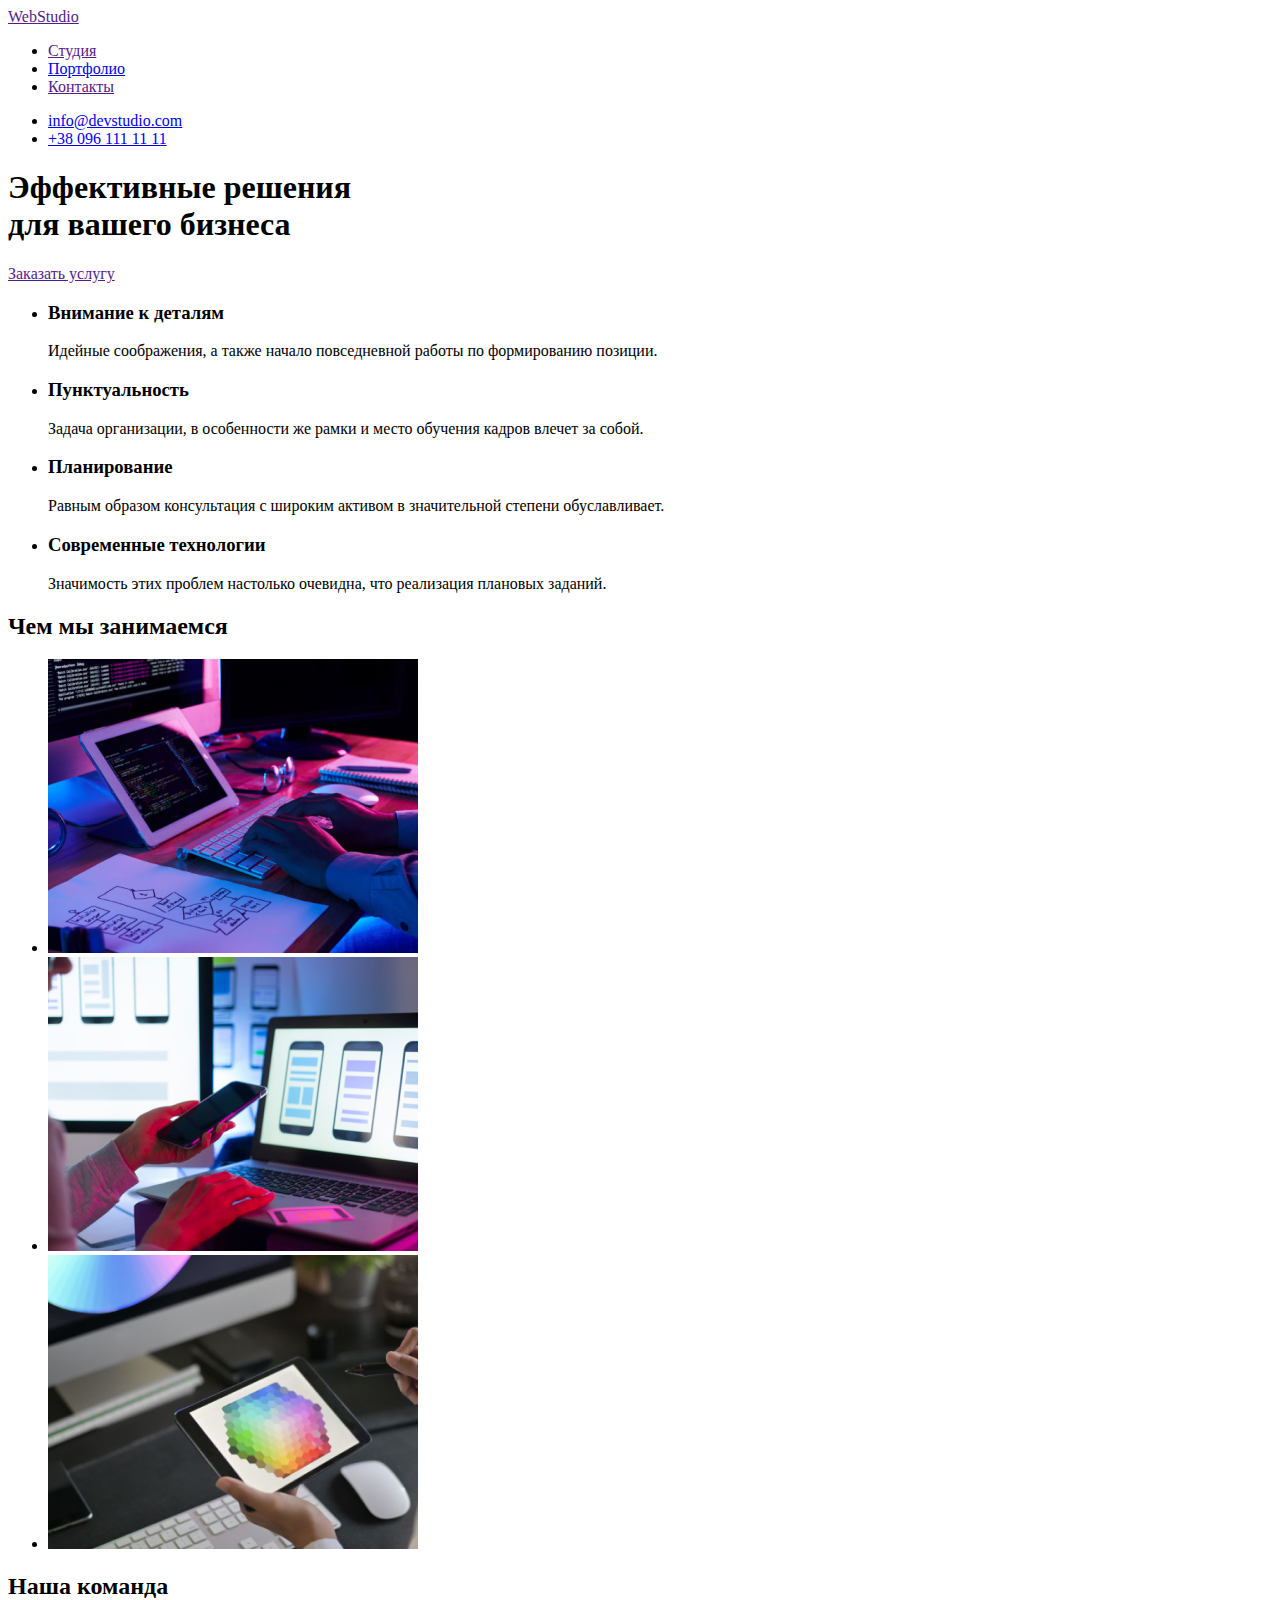
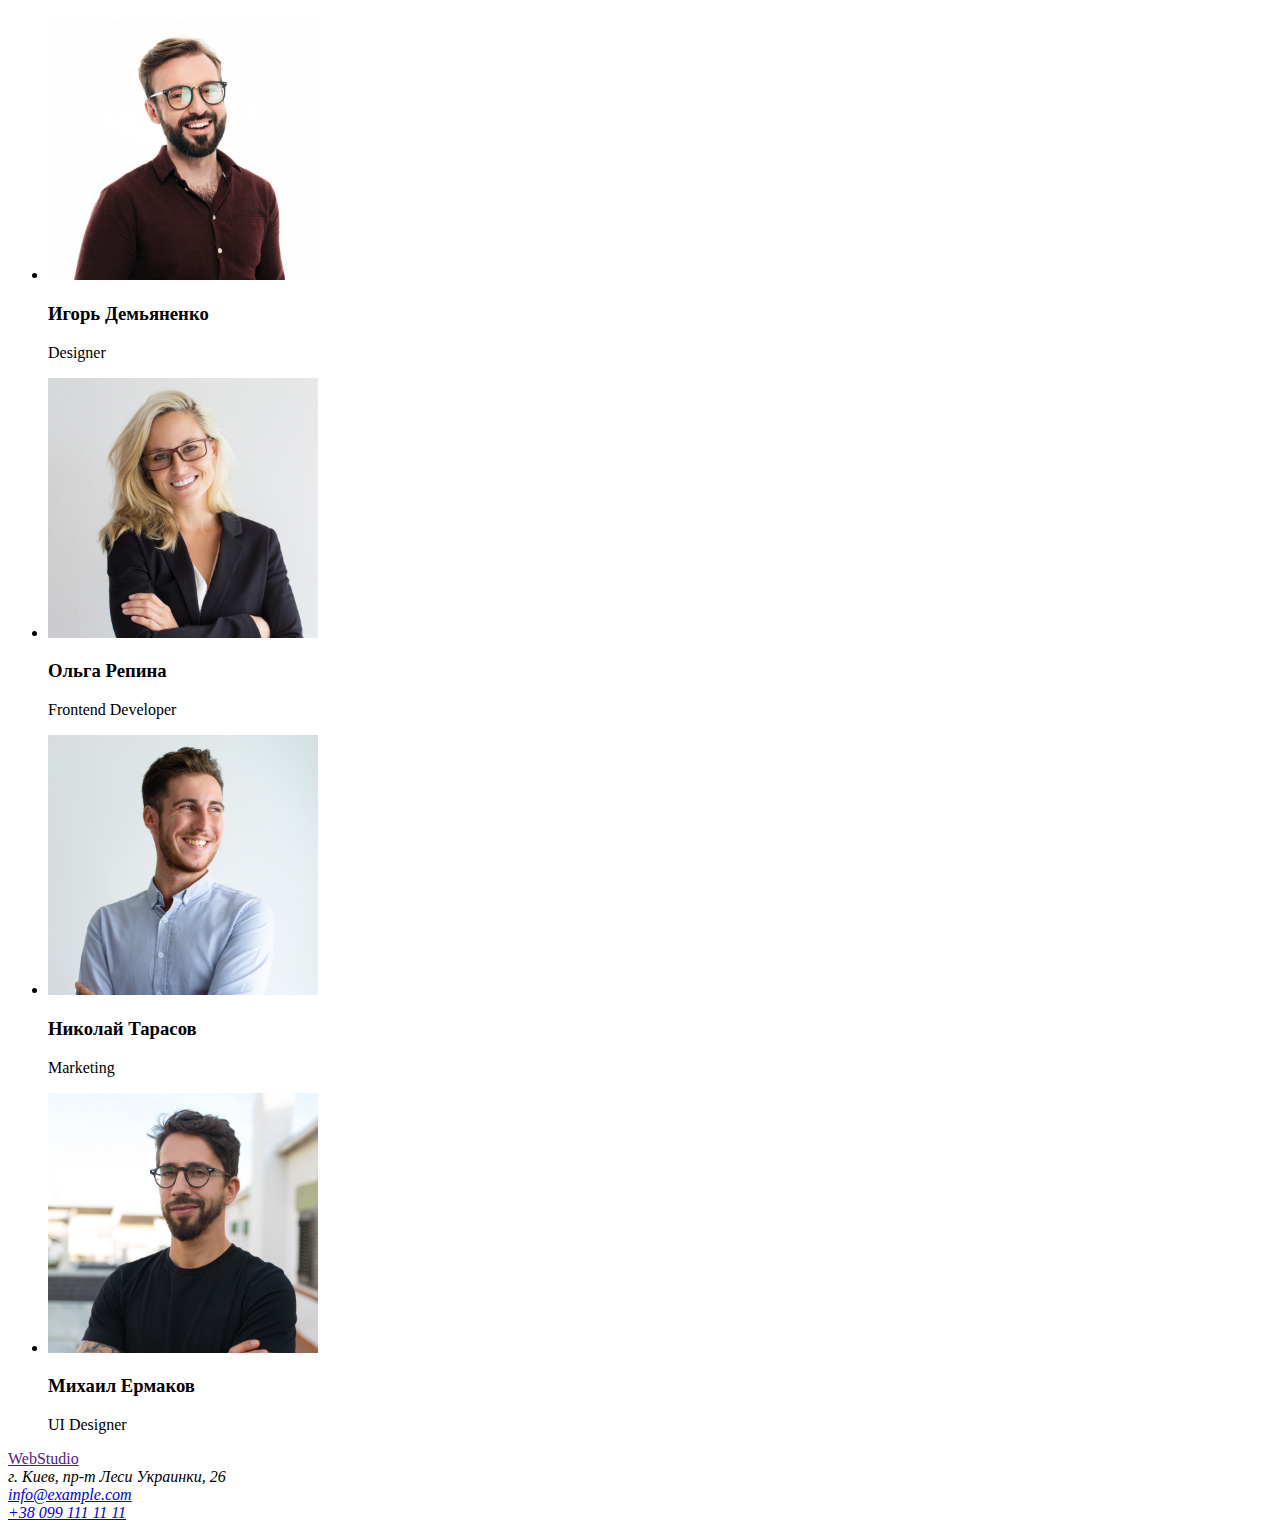
==== index.html @ 369b9035 "Создание структуры страницы Портфолио" ====
<!DOCTYPE html>
<html lang="ru">
<head>
    <meta charset="UTF-8">
    <meta name="viewport" content="width=device-width, initial-scale=1.0">
    <title>WebStudio</title>
    <link rel="stylesheet" href="./css/styles.css">
</head>
<body>
        <header>
            <nav>
                <a href="" lang="en"><span class="logo">Web</span>Studio</a>
                <ul>
                    <li><a href="">Студия</a></li>
                    <li><a href="./portfolio.html">Портфолио</a></li>
                    <li><a href="">Контакты</a></li>
                </ul>
            </nav>
        
            <ul>
                <li><a href="mailto:info@example.com">info@devstudio.com</a></li>
                <li><a href="tel:+380991111111">+38 096 111 11 11</a></li>
            </ul>
        </header>
    
    <main>
        <section>
            <h1>Эффективные решения <br> для вашего бизнеса</h1>
            <a href="">Заказать услугу</a>
            <!--По логике это ссылка, так как должен быть переход на другую страницу с большим 
            количеством опций для заказа услуги, но в фигме указан тип Баттон
            <button> type="button">Кнопка</button>
            -->
            <!--<h2></h2>-->
                <ul>
                    <li>
                          <h3>Внимание к деталям</h3>
                          <p>Идейные соображения, а также начало повседневной работы 
                            по формированию позиции.</p>
                    </li>

                    <li>
                           <h3>Пунктуальность</h3>
                           <p>Задача организации, в особенности же рамки и место обучения 
                           кадров влечет за собой.</p>
                    </li>

                    <li>
                           <h3>Планирование</h3>
                           <p>Равным образом консультация с широким активом в значительной 
                           степени обуславливает.</p>                            
                    </li>

                    <li>
                           <h3>Современные технологии</h3>
                           <p>Значимость этих проблем настолько очевидна, что реализация 
                           плановых заданий.</p>
                    </li>
                </ul>

        </section>

        <section>
            <h2>Чем мы занимаемся</h2>
                <ul>    
                    <li><a href="">
                            <img src="./images/usluga1.jpg" alt="" width="370" height="294"/>
                            </a>
                    </li>

                    <li><a href="">
                        <img src="./images/usluga2.jpg" alt="" width="370" height="294"/>
                        </a>
                    </li>
                    
                    <li><a href="">
                        <img src="./images/usluga3.jpg" alt="" width="370" height="294"/>
                         </a>
                    </li>
                </ul>
        </section>

        <section>
            <h2>Наша команда</h2>
            <ul>
                <li> 
                    <img src="./images/korban1.jpg" alt="" width="270" height="260"/>
                    <h3>Игорь Демьяненко</h3>
                    <p>
                        <span lang="en">Designer</span>
                    </p>
                </li>

                <li>
                    <img src="./images/lilu2.jpg" alt="" width="270" height="260"/>
                    <h3>Ольга Репина</h3>
                    <p>
                        <span lang="en">Frontend Developer</span>
                    </p>
                </li>

                <li>
                    <img src="./images/korban3.jpg" alt="" width="270" height="260"/>
                    <h3>Николай Тарасов</h3>
                    <p>
                        <span lang="en">Marketing</span>
                    </p>
                </li>

                <li>
                    <img src="./images/korban4.jpg" alt="" width="270" height="260"/>
                    <h3>Михаил Ермаков</h3>
                    <p>
                        <span lang="en">UI Designer</span>
                    </p>
                </li>

            </ul>
        </section>
    </main>

        <footer>
            <a href="" lang="en"><span class="logo">Web</span>Studio</a>
            <address>
                г. Киев, пр-т Леси Украинки, 26 <br>
                <a href="mailto:info@example.com">info@example.com</a><br>
                <a href="tel:+380991111111">+38 099 111 11 11</a>
            </address>
        </footer>
    </body>
</html>
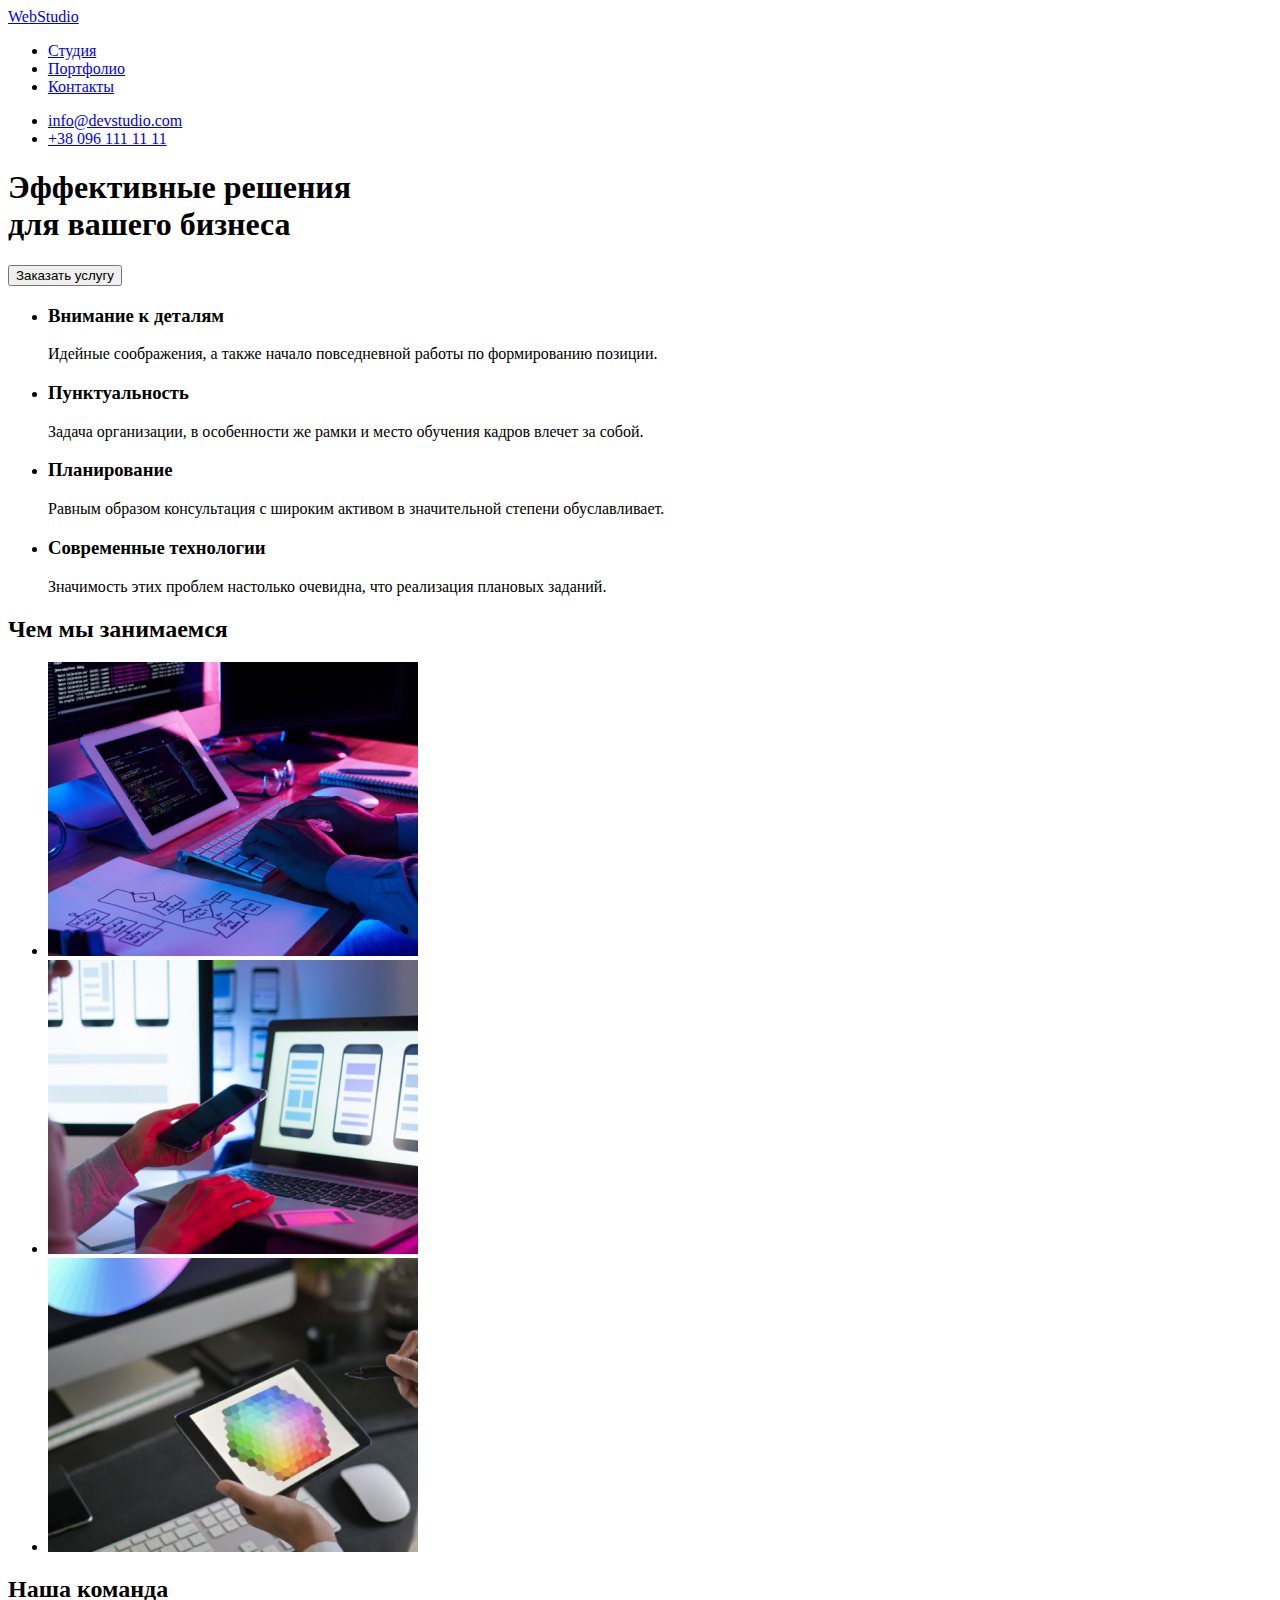
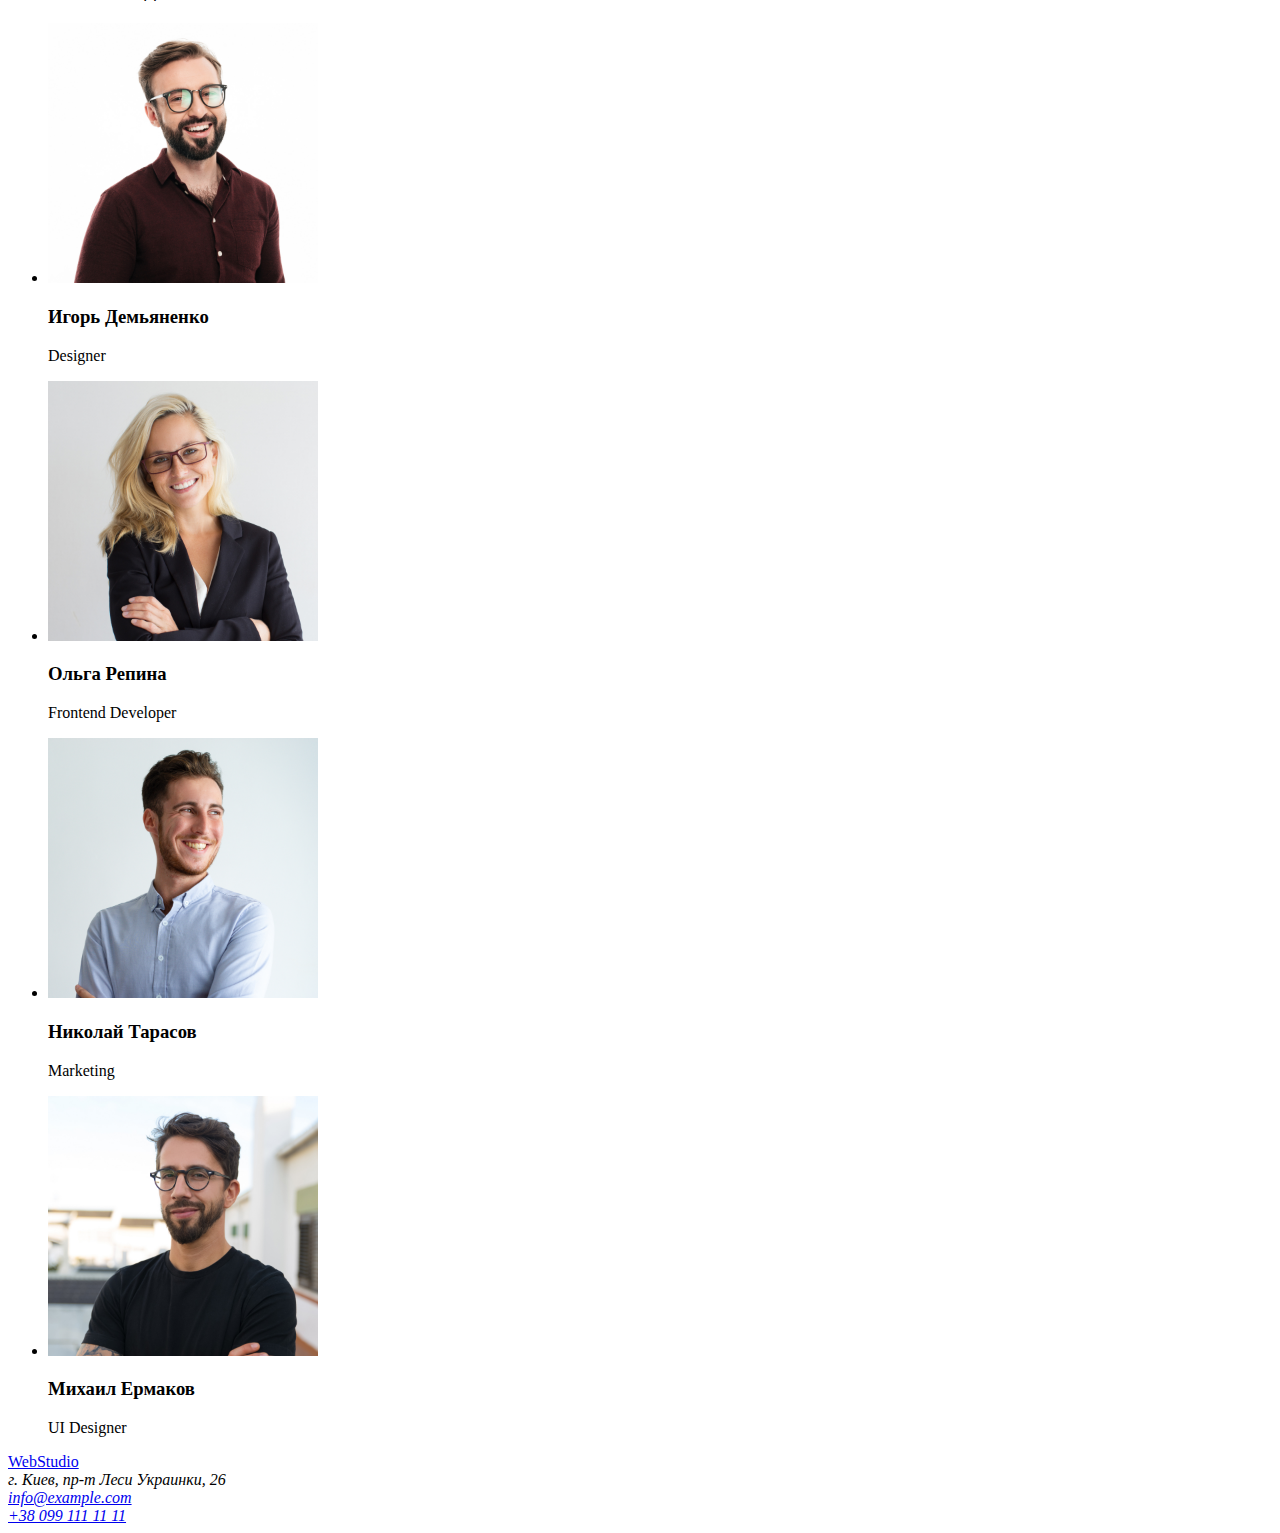
==== commit aa17c74b: "Оформлен текст и цвет всех страниц html" ====
--- a/index.html
+++ b/index.html
@@ -4,115 +4,117 @@
     <meta charset="UTF-8">
     <meta name="viewport" content="width=device-width, initial-scale=1.0">
     <title>WebStudio</title>
+    <!-- <link rel="stylesheet" href="./css/normalize.css"> -->
+    <link rel="preconnect" href="https://fonts.gstatic.com">
+    <link href="https://fonts.googleapis.com/css2?family=Raleway:wght@700&family=Roboto:wght@400;500;700;900&display=swap" rel="stylesheet">
+    <link rel="stylesheet" href="./css/hidden.css">
     <link rel="stylesheet" href="./css/styles.css">
 </head>
 <body>
         <header>
-            <nav>
-                <a href="" lang="en"><span class="logo">Web</span>Studio</a>
-                <ul>
-                    <li><a href="">Студия</a></li>
-                    <li><a href="./portfolio.html">Портфолио</a></li>
-                    <li><a href="">Контакты</a></li>
+            <nav >
+                <a href="./index.html" class="logo">
+                    <span class="logo-web">Web</span><span class="logo-studio-header">Studio</span>
+                </a>
+                <ul class="nav-links">
+                    <li><a class="link" href="./index.html">Студия</a></li>
+                    <li><a class="link" href="./portfolio.html">Портфолио</a></li>
+                    <li><a class="link" href="#contacts">Контакты</a></li>
                 </ul>
             </nav>
         
-            <ul>
-                <li><a href="mailto:info@example.com">info@devstudio.com</a></li>
-                <li><a href="tel:+380991111111">+38 096 111 11 11</a></li>
+            <ul class="contacts">
+                <li><a class="contact" href="mailto:info@example.com">info@devstudio.com</a></li>
+                <li><a class="contact" href="tel:+380991111111">+38 096 111 11 11</a></li>
             </ul>
         </header>
     
     <main>
-        <section>
-            <h1>Эффективные решения <br> для вашего бизнеса</h1>
-            <a href="">Заказать услугу</a>
-            <!--По логике это ссылка, так как должен быть переход на другую страницу с большим 
-            количеством опций для заказа услуги, но в фигме указан тип Баттон
-            <button> type="button">Кнопка</button>
-            -->
-            <!--<h2></h2>-->
-                <ul>
+        
+        <!-- ГЕРОЙ-->
+        <section class="hero">
+            <h1 class="title">Эффективные решения <br> для вашего бизнеса</h1>
+            <button type="button" class="btn">Заказать услугу</button>
+        </section>
+
+        <!-- Наши преимущества -->
+        <section>    
+            <h2 class="visually-hidden main-title">Наши преимущества</h2>
+                <ul class="advantages">
                     <li>
-                          <h3>Внимание к деталям</h3>
-                          <p>Идейные соображения, а также начало повседневной работы 
+                          <h3 class="title">Внимание к деталям</h3>
+                          <p class="advantage">Идейные соображения, а также начало повседневной работы 
                             по формированию позиции.</p>
                     </li>
 
                     <li>
-                           <h3>Пунктуальность</h3>
-                           <p>Задача организации, в особенности же рамки и место обучения 
+                           <h3 class="title">Пунктуальность</h3>
+                           <p class="advantage">Задача организации, в особенности же рамки и место обучения 
                            кадров влечет за собой.</p>
                     </li>
 
                     <li>
-                           <h3>Планирование</h3>
-                           <p>Равным образом консультация с широким активом в значительной 
+                           <h3 class="title">Планирование</h3>
+                           <p class="advantage">Равным образом консультация с широким активом в значительной 
                            степени обуславливает.</p>                            
                     </li>
 
                     <li>
-                           <h3>Современные технологии</h3>
-                           <p>Значимость этих проблем настолько очевидна, что реализация 
+                           <h3 class="title">Современные технологии</h3>
+                           <p class="advantage">Значимость этих проблем настолько очевидна, что реализация 
                            плановых заданий.</p>
                     </li>
                 </ul>
 
         </section>
 
+        <!-- Наши услуги -->
         <section>
-            <h2>Чем мы занимаемся</h2>
+            <h2 class="main-title">Чем мы занимаемся</h2>
                 <ul>    
                     <li><a href="">
-                            <img src="./images/usluga1.jpg" alt="" width="370" height="294"/>
+                            <img src="./images/usluga1.jpg" alt="" width="370"/>
                             </a>
                     </li>
 
                     <li><a href="">
-                        <img src="./images/usluga2.jpg" alt="" width="370" height="294"/>
+                        <img src="./images/usluga2.jpg" alt="" width="370"/>
                         </a>
                     </li>
                     
                     <li><a href="">
-                        <img src="./images/usluga3.jpg" alt="" width="370" height="294"/>
+                        <img src="./images/usluga3.jpg" alt="" width="370"/>
                          </a>
                     </li>
                 </ul>
         </section>
 
+        <!-- Наша команда -->
         <section>
-            <h2>Наша команда</h2>
-            <ul>
+            <h2 class="main-title">Наша команда</h2>
+            <ul class="team">
                 <li> 
-                    <img src="./images/korban1.jpg" alt="" width="270" height="260"/>
-                    <h3>Игорь Демьяненко</h3>
-                    <p>
-                        <span lang="en">Designer</span>
-                    </p>
+                    <img src="./images/korban1.jpg" alt="" width="270"/>
+                    <h3 class="member">Игорь Демьяненко</h3>
+                    <p class="skill"><span lang="en">Designer</span></p>
                 </li>
 
                 <li>
-                    <img src="./images/lilu2.jpg" alt="" width="270" height="260"/>
-                    <h3>Ольга Репина</h3>
-                    <p>
-                        <span lang="en">Frontend Developer</span>
-                    </p>
+                    <img src="./images/lilu2.jpg" alt="" width="270"/>
+                    <h3 class="member">Ольга Репина</h3>
+                    <p class="skill"><span lang="en">Frontend Developer</span></p>
                 </li>
 
                 <li>
-                    <img src="./images/korban3.jpg" alt="" width="270" height="260"/>
-                    <h3>Николай Тарасов</h3>
-                    <p>
-                        <span lang="en">Marketing</span>
-                    </p>
+                    <img src="./images/korban3.jpg" alt="" width="270"/>
+                    <h3 class="member">Николай Тарасов</h3>
+                    <p class="skill"><span lang="en">Marketing</span></p>
                 </li>
 
                 <li>
-                    <img src="./images/korban4.jpg" alt="" width="270" height="260"/>
-                    <h3>Михаил Ермаков</h3>
-                    <p>
-                        <span lang="en">UI Designer</span>
-                    </p>
+                    <img src="./images/korban4.jpg" alt="" width="270"/>
+                    <h3 class="member">Михаил Ермаков</h3>
+                    <p class="skill"><span lang="en">UI Designer</span></p>
                 </li>
 
             </ul>
@@ -120,11 +122,13 @@
     </main>
 
         <footer>
-            <a href="" lang="en"><span class="logo">Web</span>Studio</a>
-            <address>
+            <a href="./index.html" class="logo">
+                <span class="logo-web">Web</span><span class="logo-studio-footer">Studio</span>
+            </a>
+            <address class="address" id="contacts">
                 г. Киев, пр-т Леси Украинки, 26 <br>
-                <a href="mailto:info@example.com">info@example.com</a><br>
-                <a href="tel:+380991111111">+38 099 111 11 11</a>
+                <a class="mail" href="mailto:info@example.com">info@example.com</a><br>
+                <a class="tel" href="tel:+380991111111">+38 099 111 11 11</a>
             </address>
         </footer>
     </body>
--- a/css/hidden.css
+++ b/css/hidden.css
@@ -0,0 +1,14 @@
+  /* Скрытие заголовка только от глаз */
+  .visually-hidden {
+    position: absolute;
+    width: 1px;
+    height: 1px;
+    margin: -1px;
+    border: 0;
+    padding: 0;
+    
+    white-space: nowrap;
+    clip-path: inset(100%);
+    clip: rect(0 0 0 0);
+    overflow: hidden;
+  }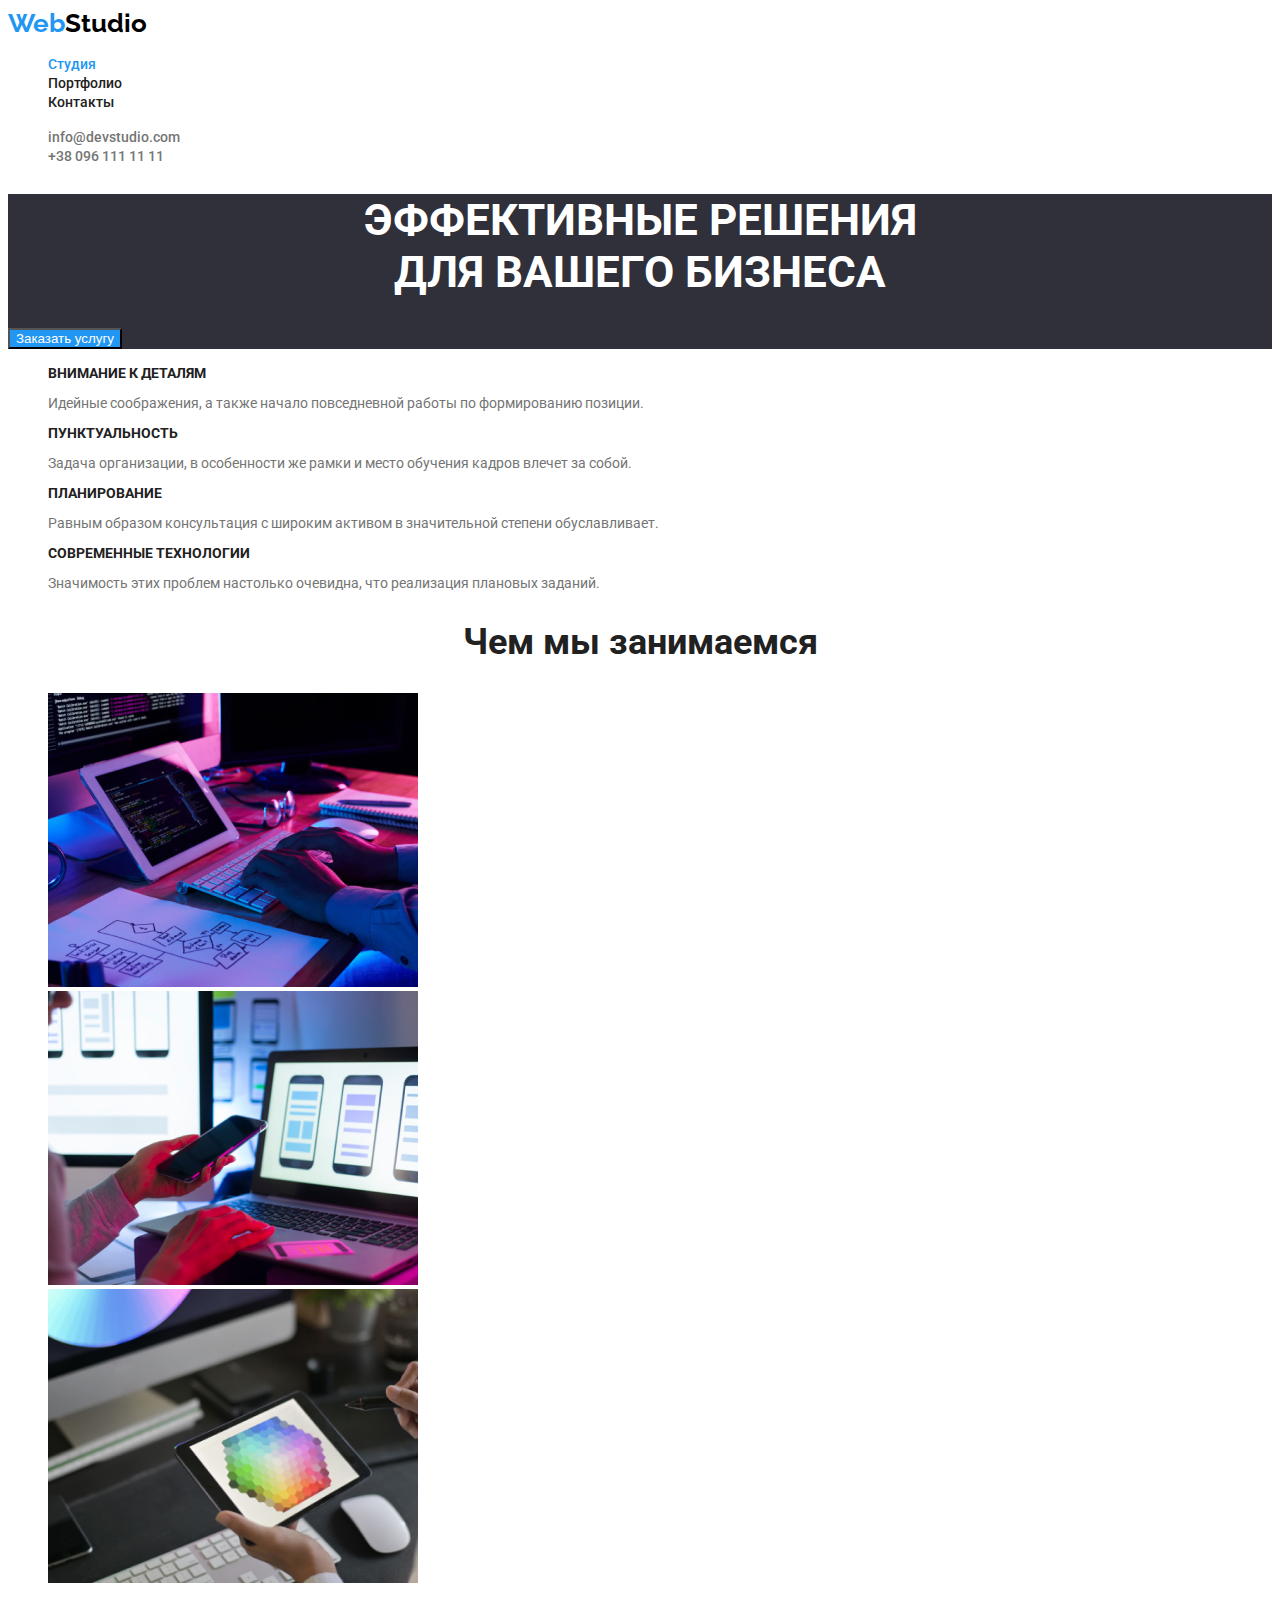
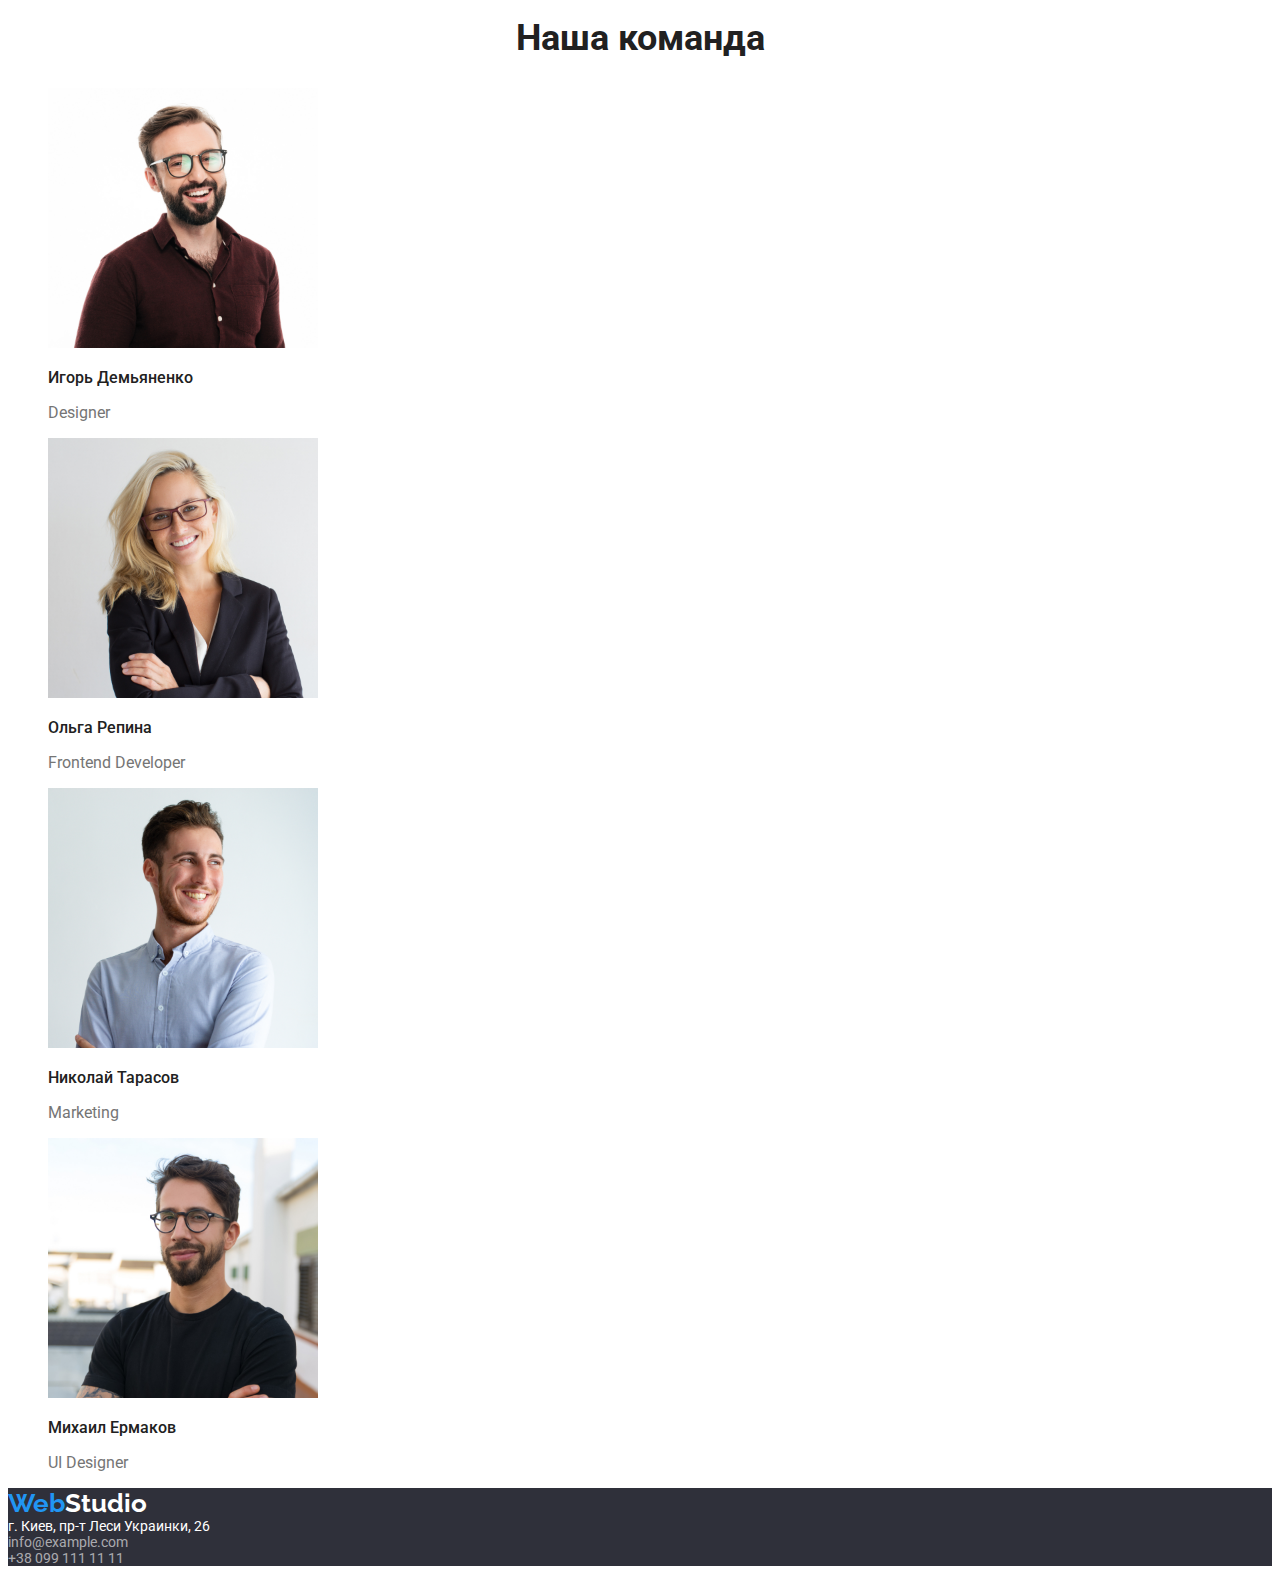
==== commit ce135854: "Добавление свойства current" ====
--- a/index.html
+++ b/index.html
@@ -2,6 +2,7 @@
 <html lang="ru">
 <head>
     <meta charset="UTF-8">
+    <meta http-equiv="X-UA-Compatible" content="IE=edge">
     <meta name="viewport" content="width=device-width, initial-scale=1.0">
     <title>WebStudio</title>
     <!-- <link rel="stylesheet" href="./css/normalize.css"> -->
@@ -17,7 +18,7 @@
                     <span class="logo-web">Web</span><span class="logo-studio-header">Studio</span>
                 </a>
                 <ul class="nav-links">
-                    <li><a class="link" href="./index.html">Студия</a></li>
+                    <li><a class="link current" href="./index.html">Студия</a></li>
                     <li><a class="link" href="./portfolio.html">Портфолио</a></li>
                     <li><a class="link" href="#contacts">Контакты</a></li>
                 </ul>
--- a/css/styles.css
+++ b/css/styles.css
@@ -0,0 +1,171 @@
+/* Переменные */
+:root {
+  --title-text: #212121;
+  --main-text: #757575;
+  --nav-text: #212121;
+  --contacts-text: #757575;
+  --actions: #2196F3;
+}
+
+body {
+  font-family: 'Roboto', sans-serif;
+  background-color: #ffffff;
+}
+
+ul {
+  list-style: none;
+}
+
+a {
+  text-decoration: none;
+}
+
+address {
+  font-style: normal;
+}
+
+footer {
+  background-color: #2F303A ;
+}
+
+/* Главная страница */
+.logo {
+  font-family: 'Raleway', sans-serif;
+  font-size: 26px;
+  font-weight: 700;
+}
+
+.logo-web {
+  color: #2196F3;
+}
+
+.logo-studio-header {
+  color: #000000;
+}
+
+.logo-studio-footer {
+  color: #ffffff;
+}
+
+.nav-links .link {
+  color: var(--nav-text, black);
+  font-size: 14px;
+  font-weight: 500;
+}
+
+.nav-links .link:hover,
+.nav-links .link:focus {
+  color: var(--actions, blue);
+}
+
+.nav-links .link.current {
+  color: var(--actions, blue);
+}
+
+.contacts .contact {
+  color: var(--contacts-text, grey) ;
+  font-size: 14px;
+  font-weight: 500;
+}
+
+.contacts .contact:hover,
+.contacts .contact:focus {
+  color: var(--actions, blue);
+}
+
+.hero {
+  background-color: #2F303A;
+}
+
+.hero .title {
+  color: #ffffff;
+  text-transform: uppercase;
+  text-align: center;
+  font-size: 44px;
+  font-weight: 700;
+}
+
+.hero .btn {
+  color: #ffffff;
+  background-color: var(--actions, blue);
+}
+
+.hero .btn:hover,
+.hero .btn:focus {
+  background-color: #ffffff;
+  color: var(--actions, blue);
+}
+
+.main-title {
+  color: var(--title-text, black);
+  text-align: center;
+  font-size: 36px;
+  font-weight: 700;
+}
+
+.advantages .title {
+  color: var(--title-text, black);
+  text-transform: uppercase;
+  font-size: 14px;
+  font-weight: 700;
+}
+
+.advantages .advantage {
+  color: var(--main-text, grey);
+  font-size: 14px;
+}
+
+.team .member {
+  color: var(--title-text, black);
+  font-size: 16px;
+  font-weight: 500;
+}
+
+.team .skill {
+  color: var(--main-text, grey);
+  font-size: 16px;
+}
+
+.address {
+  color: #ffffff;
+  font-size: 14px;
+}
+
+.address .mail,
+.address .tel {
+  color: rgba(255, 255, 255, 0.6);
+}
+
+.address .mail:hover,
+.address .mail:focus,
+.address .tel:hover,
+.address .tel:focus{
+  color: var(--actions, blue);
+}
+
+/* Старница портфолио */
+
+.filter-buttons .btn {
+  background-color: #F5F4FA;
+  border: none;
+  color: #212121;
+  font-size: 16px;
+  font-weight: 500;
+}  
+
+.filter-buttons .btn:hover,
+.filter-buttons .btn:focus {
+  background-color: var(--actions, blue);
+  color: #ffffff;
+}
+ 
+.projects .project {
+  color: var(--title-text);
+  font-size: 18px;
+  font-weight: 700;
+}
+
+.projects .project-info {
+  color: var(--main-text);
+  font-size: 16px;
+}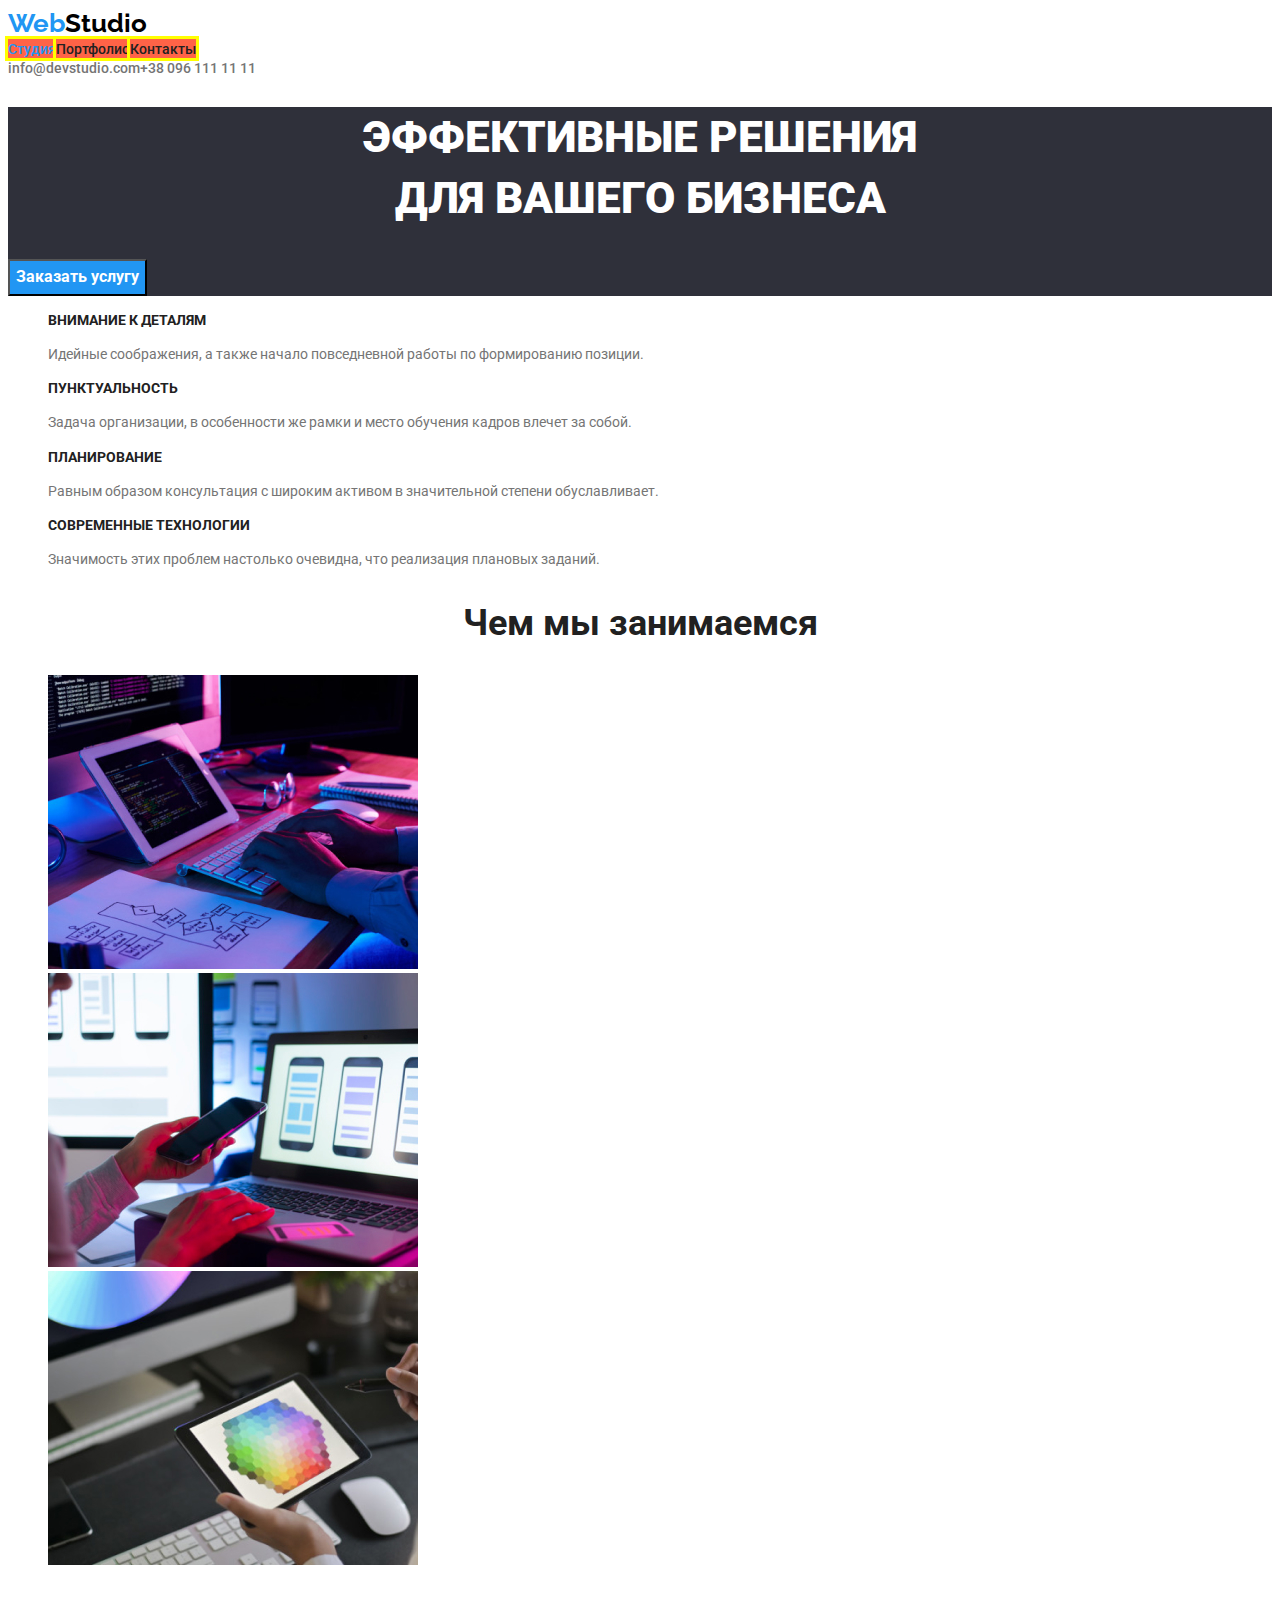
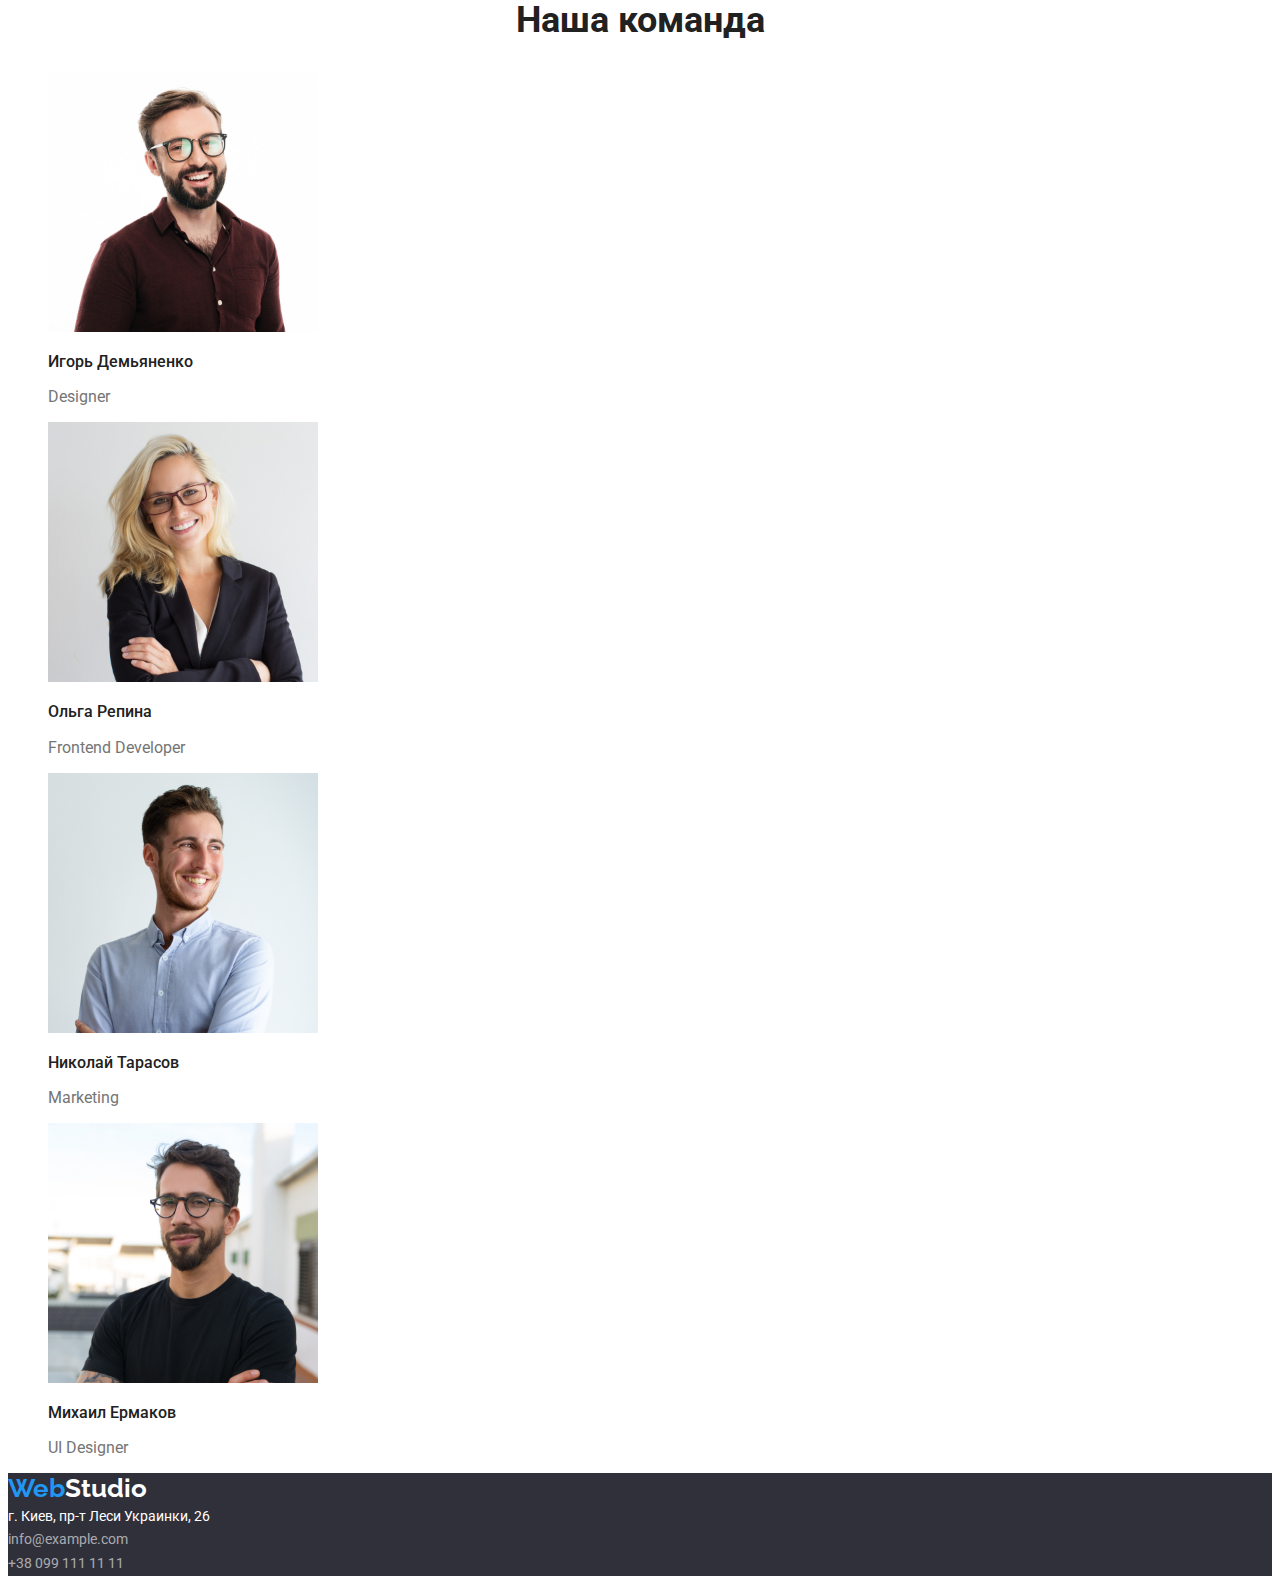
==== commit ec2a9a5f: "Тестовый коммит" ====
--- a/index.html
+++ b/index.html
@@ -12,8 +12,10 @@
     <link rel="stylesheet" href="./css/styles.css">
 </head>
 <body>
+        <!-- Хедер -->
+        
         <header>
-            <nav >
+                <nav>
                 <a href="./index.html" class="logo">
                     <span class="logo-web">Web</span><span class="logo-studio-header">Studio</span>
                 </a>
@@ -29,7 +31,6 @@
                 <li><a class="contact" href="tel:+380991111111">+38 096 111 11 11</a></li>
             </ul>
         </header>
-    
     <main>
         
         <!-- ГЕРОЙ-->
--- a/css/styles.css
+++ b/css/styles.css
@@ -4,7 +4,9 @@
   --main-text: #757575;
   --nav-text: #212121;
   --contacts-text: #757575;
-  --actions: #2196F3;
+  --firm-color: #2196F3;
+  --buttons-background: #F5F4FA;
+
 }
 
 body {
@@ -16,10 +18,6 @@
   list-style: none;
 }
 
-a {
-  text-decoration: none;
-}
-
 address {
   font-style: normal;
 }
@@ -29,14 +27,18 @@
 }
 
 /* Главная страница */
+
+/* Лого */
 .logo {
   font-family: 'Raleway', sans-serif;
   font-size: 26px;
   font-weight: 700;
+  line-height: 1.2;
+  text-decoration: none;
 }
 
 .logo-web {
-  color: #2196F3;
+  color: var(--firm-color, blue);
 }
 
 .logo-studio-header {
@@ -47,32 +49,58 @@
   color: #ffffff;
 }
 
+/* Навигация */
+
+.nav-links {
+  display: flex;
+  margin: 0;
+  padding: 0;
+}
+
+.nav-links > li {
+  background-color: tomato;
+  outline: 3px solid yellow;
+}
+
+
 .nav-links .link {
   color: var(--nav-text, black);
   font-size: 14px;
   font-weight: 500;
+  line-height: 1.2;
+  text-decoration: none;
 }
 
 .nav-links .link:hover,
 .nav-links .link:focus {
-  color: var(--actions, blue);
+  color: var(--firm-color, blue);
 }
 
 .nav-links .link.current {
-  color: var(--actions, blue);
+  color: var(--firm-color, blue);
+}
+
+/* Контакты в шапке */
+.contacts {
+  display: flex;
+  margin: 0;
+  padding: 0;
 }
 
 .contacts .contact {
   color: var(--contacts-text, grey) ;
   font-size: 14px;
   font-weight: 500;
+  line-height: 1.2;
+  text-decoration: none;
 }
 
 .contacts .contact:hover,
 .contacts .contact:focus {
-  color: var(--actions, blue);
-}
-
+  color: var(--firm-color, blue);
+}
+
+/* Герой */
 .hero {
   background-color: #2F303A;
 }
@@ -82,25 +110,32 @@
   text-transform: uppercase;
   text-align: center;
   font-size: 44px;
-  font-weight: 700;
+  font-weight: 900;
+  line-height: 1.4;
 }
 
 .hero .btn {
-  color: #ffffff;
-  background-color: var(--actions, blue);
+  font-family: inherit;
+  color: #ffffff;
+  background-color: var(--firm-color, blue);
+  font-size: 16px;
+  font-weight: 700;
+  line-height: 1.9;
 }
 
 .hero .btn:hover,
 .hero .btn:focus {
   background-color: #ffffff;
-  color: var(--actions, blue);
-}
-
+  color: var(--firm-color, blue);
+}
+
+/*  */
 .main-title {
   color: var(--title-text, black);
   text-align: center;
   font-size: 36px;
   font-weight: 700;
+  line-height: 1.2;
 }
 
 .advantages .title {
@@ -108,54 +143,68 @@
   text-transform: uppercase;
   font-size: 14px;
   font-weight: 700;
+  line-height: 1.2;
 }
 
 .advantages .advantage {
   color: var(--main-text, grey);
   font-size: 14px;
-}
+  font-weight: 400;
+  line-height: 1.7;
+}
+
+/* Наша команда */
 
 .team .member {
   color: var(--title-text, black);
   font-size: 16px;
   font-weight: 500;
+  line-height: 1.2;
 }
 
 .team .skill {
   color: var(--main-text, grey);
   font-size: 16px;
-}
-
+  font-weight: 400;
+  line-height: 1.2;
+}
+
+/* Подвал */
 .address {
   color: #ffffff;
   font-size: 14px;
+  font-weight: 400;
+  line-height: 1.7;
 }
 
 .address .mail,
 .address .tel {
   color: rgba(255, 255, 255, 0.6);
+  text-decoration: none;
 }
 
 .address .mail:hover,
 .address .mail:focus,
 .address .tel:hover,
 .address .tel:focus{
-  color: var(--actions, blue);
+  color: var(--firm-color, blue);
 }
 
 /* Старница портфолио */
 
 .filter-buttons .btn {
-  background-color: #F5F4FA;
+  background-color: var(--buttons-background, #ffffff);
+  font-family: inherit;
   border: none;
-  color: #212121;
-  font-size: 16px;
-  font-weight: 500;
+  color: var(--nav-text, #000000);
+  font-size: 16px;
+  font-weight: 500;
+  line-height: 1.6;
 }  
 
 .filter-buttons .btn:hover,
 .filter-buttons .btn:focus {
-  background-color: var(--actions, blue);
+  background-color: var(--firm-color, blue);
   color: #ffffff;
 }
  
@@ -163,9 +212,12 @@
   color: var(--title-text);
   font-size: 18px;
   font-weight: 700;
+  line-height: 2.0;
 }
 
 .projects .project-info {
   color: var(--main-text);
   font-size: 16px;
+  font-weight: 400;
+  line-height: 1.9;
 }